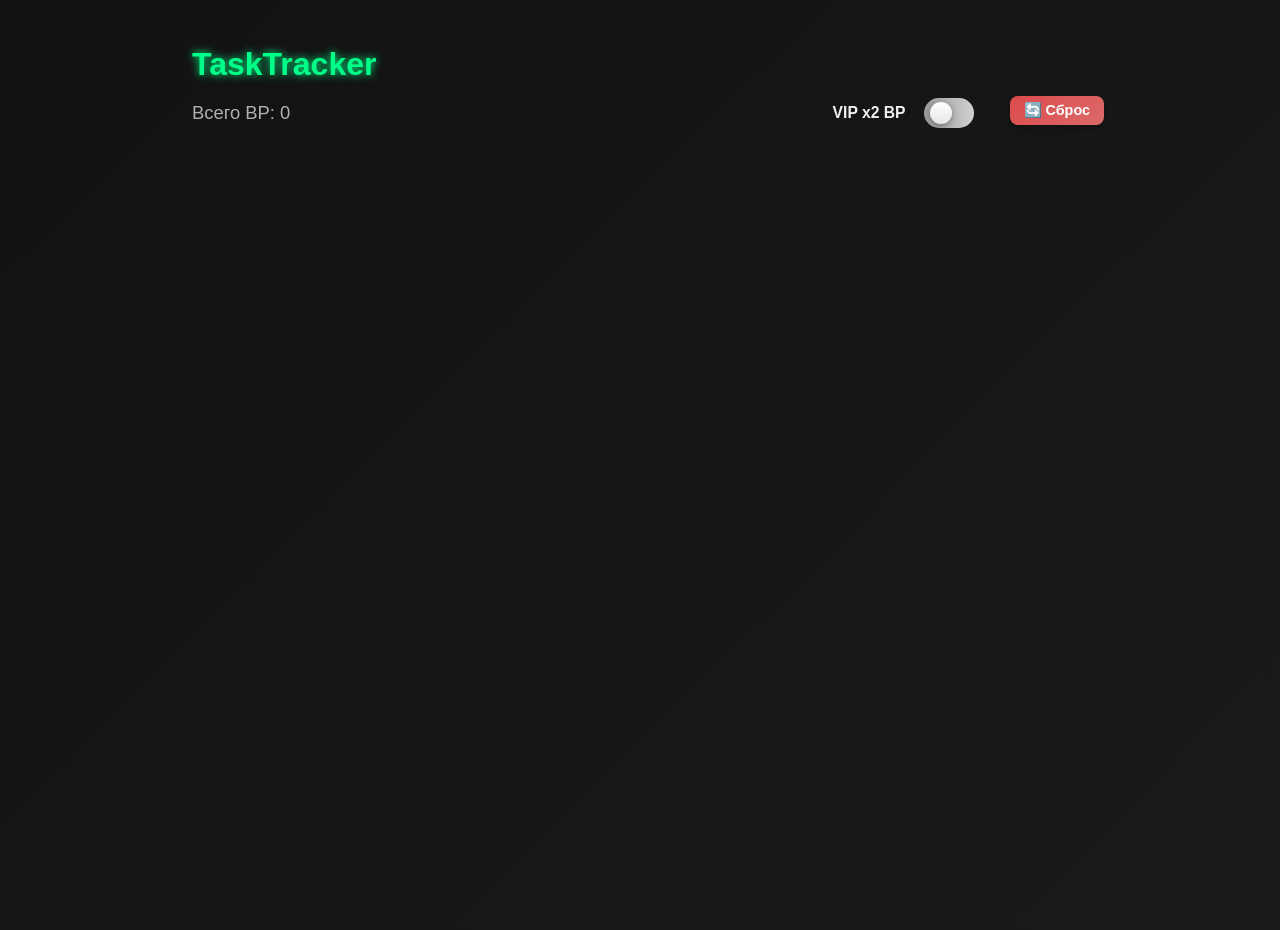
==== index.html @ 79c1f830 "Add files via upload" ====
<!DOCTYPE html>
<html lang="ru">
<head>
    <meta charset="UTF-8">
    <title>TaskTracker</title>
    <link rel="stylesheet" href="style.css">
</head>
<body>
<div class="container">
    <div class="header">
        <h1>TaskTracker</h1>
        <h2>Всего BP: <span id="bpTotal">0</span></h2>

        <div class="vip-toggle">
            <span>VIP x2 BP</span>
            <label class="switch">
                <input type="checkbox" id="vipSwitch">
                <span class="slider"></span>
            </label>
        </div>
        <!-- Старая кнопка сброса -->
        <button id="resetTasks" title="Сбросить задания" style="margin-left:10px;">Сброс</button>
    </div>

    <div id="tasksContainer"></div>
</div>

<script src="script.js"></script>
</body>
</html>
---- style.css ----
/* =========================
   Общие стили
========================= */
body {
    background: linear-gradient(135deg, #121212, #1a1a1a);
    color: #f0f0f0;
    font-family: 'Segoe UI', Tahoma, Geneva, Verdana, sans-serif;
    margin: 0;
    padding: 0;
    min-height: 100vh;
    overflow-x: hidden;
}

.container {
    width: 90%;
    max-width: 1000px;
    margin: 30px auto;
    padding: 22px 36px;
    box-sizing: border-box;
}

/* =========================
   Header: TaskTracker, BP, VIP
========================= */
.header {
    display: flex;
    align-items: center;
    justify-content: space-between;
    width: 100%;
    margin-bottom: 30px;
    position: relative;
    padding: 22px 0 0 0;
    min-height: 72px;
    flex-wrap: wrap;
}

.header h1 {
    font-size: 2rem;
    color: #00ff88;
    text-shadow: 0 0 8px #00ff88;
    margin: 0;
    position: absolute;
    left: 16px;
    top: -6px;
}

.header h2 {
    font-weight: normal;
    color: #ffffffaa;
    margin: 0;
    flex: 1 1 auto;
    text-align: left;
    margin-left: 16px;
    font-size: 1.15rem;
    padding-top: 6px;
}

.vip-toggle {
    display: flex;
    align-items: center;
    font-weight: bold;
    flex: 1 1 auto;
    justify-content: flex-end;
    margin-right: 8px;
    padding-top: 6px;
}

.vip-toggle span {
    margin-right: 18px;
    font-size: 0.98rem;
}

/* =========================
   VIP Переключатель (СТАРЫЙ)
========================= */
.switch {
    position: relative;
    display: inline-block;
    width: 68px;
    height: 30px;
}

.switch input {
    opacity: 0;
    width: 0;
    height: 0;
}

.slider {
    position: absolute;
    cursor: pointer;
    inset: 0;
    background: linear-gradient(90deg, #9b9b9b, #d0d0d0);
    border-radius: 30px;
    transition: background 0.35s ease, box-shadow 0.35s ease;
    overflow: hidden;
    box-shadow: inset 0 1px 0 rgba(255,255,255,0.06);
}

.slider:before {
    content: "";
    position: absolute;
    height: 22px;
    width: 22px;
    left: 6px;
    top: 4px;
    box-sizing: border-box;
    background: linear-gradient(180deg, #ffffff, #e6e6e6);
    border-radius: 50%;
    transition: transform 0.35s cubic-bezier(.2,.9,.3,1), background 0.35s ease;
    box-shadow: 0 2px 6px rgba(0,0,0,0.35);
}

.switch input:checked + .slider {
    background: linear-gradient(90deg, #33cc88, #36a2ff);
}

.switch input:checked + .slider:before {
    transform: translateX(17px);
    background: linear-gradient(180deg, #ffffff, #d8f6ff);
}

.switch input:focus-visible + .slider {
    box-shadow: 0 0 0 4px rgba(54,162,255,0.12);
}

/* =========================
   Кнопка сброса заданий (улучшенная)
========================= */
#resetTasks {
    padding: 6px 14px;
    background: linear-gradient(135deg, rgba(255,85,85,0.85), rgba(255,119,119,0.85));
    color: #fff;
    border: none;
    border-radius: 8px;
    cursor: pointer;
    font-weight: bold;
    font-size: 0.9rem;
    transition: 0.3s all ease;
    box-shadow: 0 3px 6px rgba(0,0,0,0.25);
}

#resetTasks::before {
    content: "🔄 ";
}

#resetTasks:hover {
    background: linear-gradient(135deg, rgba(255,119,119,1), rgba(255,153,153,1));
    box-shadow: 0 5px 10px rgba(0,0,0,0.3);
    transform: translateY(-1px);
}

#resetTasks:active {
    transform: translateY(0);
    box-shadow: 0 3px 6px rgba(0,0,0,0.25);
}

/* =========================
   Карточки задач
========================= */
.task-card {
    background: #1f1f1f;
    padding: 20px;
    margin: 10px 0;
    border-radius: 12px;
    display: flex;
    justify-content: space-between;
    align-items: center;
    box-shadow: 0 0 15px #00000088;
    transition: 0.3s;
    border-left: 6px solid transparent;
}

.task-card:hover {
    transform: translateY(-3px);
    box-shadow: 0 0 25px #00ff88aa;
}

.task-card.completed { border-left-color: #00ff88; }
.task-card.failed { border-left-color: #ff4444; }

/* Серый прогресс по умолчанию */
.task-card.progress { border-left-color: #888888; }
.task-card.progress .task-info .reward { color: #aaaaaa; }
.task-actions button.progress { background-color: #888888; color: #fff; }

/* Оранжевый при нажатии */
.task-card.active-progress { border-left-color: #ffaa00; }
.task-card.active-progress .task-actions button.progress { background-color: #ffaa00; color: #000; }

.task-info strong { font-size: 1rem; }
.task-info .reward { margin-left: 10px; font-size: 0.9rem; color: #cccccc; }

.task-actions button {
    margin-left: 10px;
    padding: 6px 12px;
    border: none;
    border-radius: 6px;
    cursor: pointer;
    font-weight: bold;
    transition: 0.2s;
}

.task-actions button:hover { box-shadow: 0 0 8px #00ff88; }

.task-actions button.completed { background-color: #00ff88; color: #000; }
.task-actions button.failed { background-color: #ff4444; color: #fff; }

/* =========================
   Адаптив
========================= */
@media (max-width: 700px) {
    .header { flex-direction: column; align-items: stretch; padding: 0 10px; }
    .header h1, .header h2, .vip-toggle { flex: none; margin: 5px 0; }
    .vip-toggle { justify-content: flex-start; }
    .header h2 { text-align: center; }
}
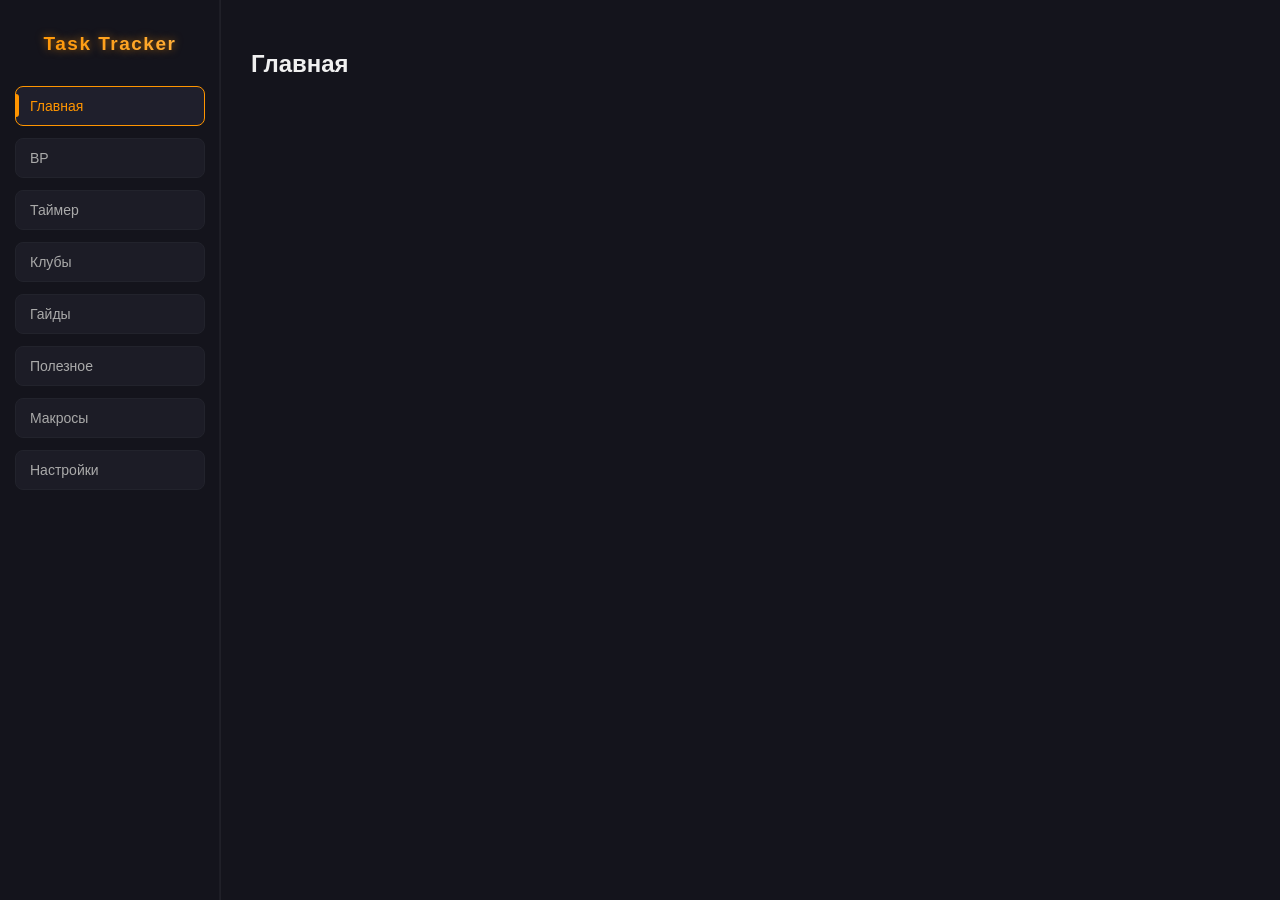
==== commit 1f94fe5f: "BP update and VIP improvements" ====
--- a/index.html
+++ b/index.html
@@ -1,30 +1,124 @@
-<!DOCTYPE html>
-<html lang="ru">
-<head>
-    <meta charset="UTF-8">
-    <title>TaskTracker</title>
-    <link rel="stylesheet" href="style.css">
-</head>
-<body>
-<div class="container">
-    <div class="header">
-        <h1>TaskTracker</h1>
-        <h2>Всего BP: <span id="bpTotal">0</span></h2>
-
-        <div class="vip-toggle">
-            <span>VIP x2 BP</span>
-            <label class="switch">
-                <input type="checkbox" id="vipSwitch">
-                <span class="slider"></span>
-            </label>
-        </div>
-        <!-- Старая кнопка сброса -->
-        <button id="resetTasks" title="Сбросить задания" style="margin-left:10px;">Сброс</button>
-    </div>
-
-    <div id="tasksContainer"></div>
-</div>
-
-<script src="script.js"></script>
-</body>
+<!DOCTYPE html>
+<html lang="ru">
+<head>
+    <meta charset="UTF-8">
+    <title>Task Tracker</title>
+    <link rel="stylesheet" href="style.css">
+</head>
+<body>
+
+<div class="app">
+
+    <!-- SIDEBAR -->
+    <div class="sidebar">
+        <h1 class="logo">Task Tracker</h1>
+
+        <button class="nav-btn active" onclick="switchSection('home')">Главная</button>
+        <button class="nav-btn" onclick="switchSection('bp')">BP</button>
+        <button class="nav-btn" onclick="switchSection('timer')">Таймер</button>
+        <button class="nav-btn" onclick="switchSection('clubs')">Клубы</button>
+        <button class="nav-btn" onclick="switchSection('guides')">Гайды</button>
+        <button class="nav-btn" onclick="switchSection('useful')">Полезное</button>
+        <button class="nav-btn" onclick="switchSection('macros')">Макросы</button>
+        <button class="nav-btn" onclick="switchSection('settings')">Настройки</button>
+    </div>
+
+    <!-- CONTENT -->
+    <div class="content">
+
+        <!-- HOME -->
+        <div id="home" class="section active">
+            <h2>Главная</h2>
+        </div>
+
+        <!-- BP -->
+        <div id="bp" class="section">
+            <h2>Battle Pass</h2>
+
+            <div class="bp-header">
+
+                <div>
+                    <div class="bp-big">
+                        <span id="bp-total">0</span> BP
+                    </div>
+
+                    <div class="bp-bar">
+                        <div class="bp-fill" id="bp-fill"></div>
+                    </div>
+                </div>
+
+                <label class="vip-toggle">
+                    <input type="checkbox" onchange="toggleVip()">
+                    VIP x2
+                </label>
+
+            </div>
+
+            <div class="bp-tabs">
+                <button class="bp-tab active" onclick="switchBP('solo', this)">Соло задания</button>
+                <button class="bp-tab" onclick="switchBP('pair', this)">Парные задания</button>
+                <button class="bp-tab" onclick="switchBP('faction', this)">Фракционные</button>
+            </div>
+
+            <div id="bp-container"></div>
+        </div>
+
+        <!-- TIMER -->
+        <div id="timer" class="section">
+            <h2>Таймер</h2>
+        </div>
+
+        <!-- CLUBS -->
+        <div id="clubs" class="section">
+            <h2>Клубы</h2>
+
+                <div class="club-switcher">
+            <button class="club-btn active" onclick="switchClub('merryweather', this)">Merryweather</button>
+            <button class="club-btn" onclick="switchClub('rednecks', this)">Rednecks</button>
+            <button class="club-btn" onclick="switchClub('carmeet', this)">Car Meet</button>
+            <button class="club-btn" onclick="switchClub('epsilon', this)">Epsilon</button>
+        </div>
+
+        <div class="club-content active" id="merryweather">
+            Контент Merryweather
+        </div>
+
+        <div class="club-content" id="rednecks">
+            Контент Rednecks
+        </div>
+
+        <div class="club-content" id="carmeet">
+            Контент Car Meet
+        </div>
+
+        <div class="club-content" id="epsilon">
+            Контент Epsilon
+        </div>
+        </div>
+
+        <!-- GUIDES -->
+        <div id="guides" class="section">
+            <h2>Гайды</h2>
+        </div>
+
+        <!-- USEFUL -->
+        <div id="useful" class="section">
+            <h2>Полезное</h2>
+        </div>
+
+        <!-- MACROS -->
+        <div id="macros" class="section">
+            <h2>Макросы</h2>
+        </div>
+
+        <!-- SETTINGS -->
+        <div id="settings" class="section">
+            <h2>Настройки</h2>
+        </div>
+
+    </div>
+</div>
+
+<script src="script.js"></script>
+</body>
 </html>
--- a/style.css
+++ b/style.css
@@ -1,217 +1,450 @@
-/* =========================
-   Общие стили
-========================= */
-body {
-    background: linear-gradient(135deg, #121212, #1a1a1a);
-    color: #f0f0f0;
-    font-family: 'Segoe UI', Tahoma, Geneva, Verdana, sans-serif;
-    margin: 0;
-    padding: 0;
-    min-height: 100vh;
-    overflow-x: hidden;
-}
-
-.container {
-    width: 90%;
-    max-width: 1000px;
-    margin: 30px auto;
-    padding: 22px 36px;
-    box-sizing: border-box;
-}
-
-/* =========================
-   Header: TaskTracker, BP, VIP
-========================= */
-.header {
-    display: flex;
-    align-items: center;
-    justify-content: space-between;
-    width: 100%;
-    margin-bottom: 30px;
-    position: relative;
-    padding: 22px 0 0 0;
-    min-height: 72px;
-    flex-wrap: wrap;
-}
-
-.header h1 {
-    font-size: 2rem;
-    color: #00ff88;
-    text-shadow: 0 0 8px #00ff88;
-    margin: 0;
-    position: absolute;
-    left: 16px;
-    top: -6px;
-}
-
-.header h2 {
-    font-weight: normal;
-    color: #ffffffaa;
-    margin: 0;
-    flex: 1 1 auto;
-    text-align: left;
-    margin-left: 16px;
-    font-size: 1.15rem;
-    padding-top: 6px;
-}
-
-.vip-toggle {
-    display: flex;
-    align-items: center;
-    font-weight: bold;
-    flex: 1 1 auto;
-    justify-content: flex-end;
-    margin-right: 8px;
-    padding-top: 6px;
-}
-
-.vip-toggle span {
-    margin-right: 18px;
-    font-size: 0.98rem;
-}
-
-/* =========================
-   VIP Переключатель (СТАРЫЙ)
-========================= */
-.switch {
-    position: relative;
-    display: inline-block;
-    width: 68px;
-    height: 30px;
-}
-
-.switch input {
-    opacity: 0;
-    width: 0;
-    height: 0;
-}
-
-.slider {
-    position: absolute;
-    cursor: pointer;
-    inset: 0;
-    background: linear-gradient(90deg, #9b9b9b, #d0d0d0);
-    border-radius: 30px;
-    transition: background 0.35s ease, box-shadow 0.35s ease;
-    overflow: hidden;
-    box-shadow: inset 0 1px 0 rgba(255,255,255,0.06);
-}
-
-.slider:before {
-    content: "";
-    position: absolute;
-    height: 22px;
-    width: 22px;
-    left: 6px;
-    top: 4px;
-    box-sizing: border-box;
-    background: linear-gradient(180deg, #ffffff, #e6e6e6);
-    border-radius: 50%;
-    transition: transform 0.35s cubic-bezier(.2,.9,.3,1), background 0.35s ease;
-    box-shadow: 0 2px 6px rgba(0,0,0,0.35);
-}
-
-.switch input:checked + .slider {
-    background: linear-gradient(90deg, #33cc88, #36a2ff);
-}
-
-.switch input:checked + .slider:before {
-    transform: translateX(17px);
-    background: linear-gradient(180deg, #ffffff, #d8f6ff);
-}
-
-.switch input:focus-visible + .slider {
-    box-shadow: 0 0 0 4px rgba(54,162,255,0.12);
-}
-
-/* =========================
-   Кнопка сброса заданий (улучшенная)
-========================= */
-#resetTasks {
-    padding: 6px 14px;
-    background: linear-gradient(135deg, rgba(255,85,85,0.85), rgba(255,119,119,0.85));
-    color: #fff;
-    border: none;
-    border-radius: 8px;
-    cursor: pointer;
-    font-weight: bold;
-    font-size: 0.9rem;
-    transition: 0.3s all ease;
-    box-shadow: 0 3px 6px rgba(0,0,0,0.25);
-}
-
-#resetTasks::before {
-    content: "🔄 ";
-}
-
-#resetTasks:hover {
-    background: linear-gradient(135deg, rgba(255,119,119,1), rgba(255,153,153,1));
-    box-shadow: 0 5px 10px rgba(0,0,0,0.3);
-    transform: translateY(-1px);
-}
-
-#resetTasks:active {
-    transform: translateY(0);
-    box-shadow: 0 3px 6px rgba(0,0,0,0.25);
-}
-
-/* =========================
-   Карточки задач
-========================= */
-.task-card {
-    background: #1f1f1f;
-    padding: 20px;
-    margin: 10px 0;
-    border-radius: 12px;
-    display: flex;
-    justify-content: space-between;
-    align-items: center;
-    box-shadow: 0 0 15px #00000088;
-    transition: 0.3s;
-    border-left: 6px solid transparent;
-}
-
-.task-card:hover {
-    transform: translateY(-3px);
-    box-shadow: 0 0 25px #00ff88aa;
-}
-
-.task-card.completed { border-left-color: #00ff88; }
-.task-card.failed { border-left-color: #ff4444; }
-
-/* Серый прогресс по умолчанию */
-.task-card.progress { border-left-color: #888888; }
-.task-card.progress .task-info .reward { color: #aaaaaa; }
-.task-actions button.progress { background-color: #888888; color: #fff; }
-
-/* Оранжевый при нажатии */
-.task-card.active-progress { border-left-color: #ffaa00; }
-.task-card.active-progress .task-actions button.progress { background-color: #ffaa00; color: #000; }
-
-.task-info strong { font-size: 1rem; }
-.task-info .reward { margin-left: 10px; font-size: 0.9rem; color: #cccccc; }
-
-.task-actions button {
-    margin-left: 10px;
-    padding: 6px 12px;
-    border: none;
-    border-radius: 6px;
-    cursor: pointer;
-    font-weight: bold;
-    transition: 0.2s;
-}
-
-.task-actions button:hover { box-shadow: 0 0 8px #00ff88; }
-
-.task-actions button.completed { background-color: #00ff88; color: #000; }
-.task-actions button.failed { background-color: #ff4444; color: #fff; }
-
-/* =========================
-   Адаптив
-========================= */
-@media (max-width: 700px) {
-    .header { flex-direction: column; align-items: stretch; padding: 0 10px; }
-    .header h1, .header h2, .vip-toggle { flex: none; margin: 5px 0; }
-    .vip-toggle { justify-content: flex-start; }
-    .header h2 { text-align: center; }
+/* =========================
+   ОСНОВА
+========================= */
+
+body {
+    margin: 0;
+    background: #14141c; /* тот же цвет что у sidebar */
+    color: #f0f0f0;
+    font-family: 'Segoe UI', sans-serif;
+    min-height: 100vh;
+    overflow-x: hidden;
+}
+
+.app {
+    display: flex;
+    height: 100vh;
+}
+
+/* =========================
+   MODERN LAUNCHER SIDEBAR
+========================= */
+
+.sidebar {
+    width: 190px;
+    background: rgba(20,20,28,0.85);
+    backdrop-filter: blur(14px);
+    -webkit-backdrop-filter: blur(14px);
+
+    border-right: 1px solid rgba(255,255,255,0.05);
+    padding: 25px 15px;
+
+    display: flex;
+    flex-direction: column;
+    gap: 6px;
+
+    box-shadow: inset -1px 0 0 rgba(255,255,255,0.04);
+}
+
+/* ===== LOGO ===== */
+
+.sidebar .logo {
+    text-align: center;
+    font-size: 18px;
+    font-weight: 700;
+    margin-bottom: 30px;
+    letter-spacing: 1.5px;
+
+    background: linear-gradient(90deg, #ff9500, #ffb84d);
+    -webkit-background-clip: text;
+    background-clip: text;
+    -webkit-text-fill-color: transparent;
+
+    text-shadow: 0 0 12px rgba(255,149,0,0.6);
+}
+
+/* =========================
+   SIDEBAR (Чёткое разделение)
+========================= */
+
+.sidebar {
+    width: 190px;
+    background: #14141c;
+    padding: 20px 15px;
+    display: flex;
+    flex-direction: column;
+}
+
+/* ===== ЛОГО ===== */
+
+.sidebar .logo {
+    text-align: center;
+    font-size: 19px;
+    font-weight: 700;
+    margin-bottom: 25px;
+    color: #ff9500;
+    text-shadow: 0 0 8px rgba(255,149,0,0.6);
+}
+
+/* ===== КНОПКИ ===== */
+
+.sidebar button {
+    position: relative;
+    background: #1c1c26;
+    border: 1px solid #22232c;
+    color: #aaa;
+
+    padding: 11px 14px;
+    margin-bottom: 6px;
+
+    border-radius: 8px;
+    font-size: 14px;
+    text-align: left;
+
+    cursor: pointer;
+    transition: 0.2s ease;
+}
+
+.sidebar button:hover {
+    background: #242432;
+    color: white;
+    border-color: #2d2e3a;
+}
+
+.sidebar button.active {
+    background: #1f1f2c;
+    color: #ff9500;
+    border-color: #ff9500;
+}
+
+/* Левая оранжевая линия */
+
+.sidebar button::before {
+    content: "";
+    position: absolute;
+    left: 0;
+    top: 15%;
+    width: 4px;
+    height: 70%;
+    background: #ff9500;
+    border-radius: 0 4px 4px 0;
+    transform: scaleY(0);
+    transition: 0.2s ease;
+}
+
+.sidebar button.active::before {
+    transform: scaleY(1);
+}
+
+/* Левая активная полоска */
+
+.sidebar button::before {
+    content: "";
+    position: absolute;
+    left: 0;
+    top: 20%;
+    height: 60%;
+    width: 3px;
+    border-radius: 0 4px 4px 0;
+
+    background: #ff9500;
+    transform: scaleY(0);
+    transition: transform 0.25s ease;
+}
+
+.sidebar button.active::before {
+    transform: scaleY(1);
+}
+
+/* =========================
+   CONTENT
+========================= */
+
+.content {
+    flex: 1;
+    padding: 30px;
+    overflow-y: auto;
+}
+
+/* =========================
+   TABS
+========================= */
+
+.tab {
+    display: none;
+    animation: fadeIn 0.3s ease;
+}
+
+.tab.active {
+    display: block;
+}
+
+@keyframes fadeIn {
+    from { opacity: 0; transform: translateY(10px); }
+    to { opacity: 1; transform: translateY(0); }
+}
+
+/* =========================
+   CLUB TABS (РАСТЯНУТЫЕ)
+========================= */
+
+.club-tabs {
+    display: flex;
+    width: 100%;
+    gap: 10px;
+    margin-bottom: 25px;
+}
+
+/* Кнопки занимают всё пространство */
+
+.club-tab {
+    flex: 1;
+    background: #1c1c26;
+    border: 1px solid #2a2a35;
+
+    color: #ccc;
+    padding: 10px 0;
+
+    border-radius: 12px;
+    cursor: pointer;
+    font-weight: 500;
+
+    transition: all 0.25s ease;
+}
+
+/* Hover — лёгкое бело-серое свечение */
+
+.club-tab:hover {
+    color: white;
+    border-color: #444;
+    box-shadow:
+        0 0 8px rgba(255,255,255,0.15),
+        0 0 16px rgba(200,200,200,0.1);
+}
+
+/* Активный клуб */
+
+.club-tab.active {
+    background: #c53030;
+    color: white;
+    border-color: #ff6a6a;
+
+    box-shadow:
+        0 0 10px rgba(255,255,255,0.25),
+        0 0 20px rgba(255,0,0,0.4);
+}
+
+.club-content {
+    display: none;
+}
+
+.club-content.active {
+    display: block;
+}
+
+/* =========================
+   TASK CARDS
+========================= */
+
+.task-card {
+    background: #1f1f1f;
+    padding: 20px;
+    margin: 10px 0;
+    border-radius: 12px;
+    display: flex;
+    justify-content: space-between;
+    align-items: center;
+    box-shadow: 0 0 15px #00000088;
+    transition: 0.3s;
+}
+
+.task-card:hover {
+    transform: translateY(-3px);
+    box-shadow: 0 0 20px rgba(255,149,0,0.3);
+}
+
+.task-card.completed {
+    border-left: 6px solid #00ff88;
+}
+
+.task-card.failed {
+    border-left: 6px solid #ff4444;
+}
+
+.task-card.progress {
+    border-left: 6px solid #ffaa00;
+}
+
+/* =========================
+   BP СТИЛЬ
+========================= */
+
+.bp-top {
+    display: flex;
+    justify-content: space-between;
+    align-items: center;
+    margin-bottom: 20px;
+}
+
+.bp-total {
+    font-size: 32px;
+    font-weight: 700;
+    color: #ff9500;
+}
+
+.bp-bar {
+    width: 300px;
+    height: 12px;
+    background: #1c1c26;
+    border-radius: 20px;
+    margin-top: 8px;
+    overflow: hidden;
+}
+
+.bp-fill {
+    height: 100%;
+    width: 0%;
+    background: linear-gradient(90deg, #ff9500, #ffb84d);
+    transition: 0.3s ease;
+}
+
+.bp-tabs {
+    display: flex;
+    gap: 10px;
+    margin-bottom: 20px;
+}
+
+.bp-tab {
+    flex: 1;
+    background: #1c1c26;
+    border: 1px solid #2a2a35;
+    padding: 8px;
+    border-radius: 10px;
+    cursor: pointer;
+    color: #ccc;
+    transition: 0.2s;
+}
+
+.bp-tab.active {
+    background: #ff9500;
+    color: black;
+}
+
+.bp-content {
+    display: none;
+}
+
+.bp-content.active {
+    display: block;
+}
+
+/* Карточка BP */
+
+.bp-task {
+    background: #1f1f1f;
+    padding: 14px 16px;
+    border-radius: 10px;
+    margin-bottom: 10px;
+    display: flex;
+    justify-content: space-between;
+    align-items: center;
+    border-left: 4px solid #444;
+    transition: 0.2s;
+}
+
+.bp-task.completed {
+    border-left-color: #00ff88;
+    box-shadow: 0 0 12px rgba(0,255,136,0.3);
+}
+
+.bp-task .bp-reward {
+    color: #ff9500;
+    font-weight: 600;
+}
+
+.bp-task input {
+    transform: scale(1.2);
+    cursor: pointer;
+}
+
+/* ===== ПЕРЕКЛЮЧАТЕЛЬ КЛУБОВ ===== */
+
+.club-switcher {
+    display: flex;
+    width: 100%;
+    background: #111827;
+    padding: 6px;
+    border-radius: 14px;
+    gap: 6px;
+    margin-bottom: 25px;
+
+    border: 1px solid #d1d5db;
+    box-shadow: 0 0 15px rgba(209, 213, 219, 0.15);
+}
+
+.club-btn {
+    flex: 1;
+    padding: 12px 0;
+    background: transparent;
+    border: none;
+    color: #cbd5e1;
+    font-weight: 500;
+    border-radius: 10px;
+    cursor: pointer;
+    transition: all 0.25s ease;
+}
+
+.club-btn:hover {
+    background: #1f2937;
+}
+
+.club-btn.active {
+    background: #d1d5db;       /* светло-серая подсветка */
+    color: #111;
+    font-weight: 600;
+    box-shadow: 0 0 12px rgba(255,255,255,0.15);
+}
+
+/* ======================
+   BP HEADER (КАК РАНЬШЕ)
+====================== */
+
+.bp-header {
+    display: flex;
+    justify-content: space-between;
+    align-items: center;
+    margin-bottom: 25px;
+}
+
+.bp-big {
+    font-size: 36px;
+    font-weight: 700;
+    color: #ff9500;
+    margin-bottom: 6px;
+}
+
+.bp-level {
+    font-size: 13px;
+    color: #aaa;
+    margin-top: 6px;
+}
+
+.vip-toggle {
+    font-size: 14px;
+}
+
+/* Подсветка выполненного задания */
+
+.bp-task.completed {
+    border-left-color: #00ff88;
+    box-shadow: 0 0 15px rgba(0,255,136,0.3);
+}
+
+/* Активная вкладка BP */
+
+.bp-tab.active {
+    background: #ff9500;
+    color: black;
+    font-weight: 600;
+}
+
+
+/* ОБЩИЕ СТИЛИ ДЛЯ СЕКЦИЙ */
+.section {
+    display: none;
+    animation: fadeIn 0.25s ease;
+}
+
+.section.active {
+    display: block;
 }
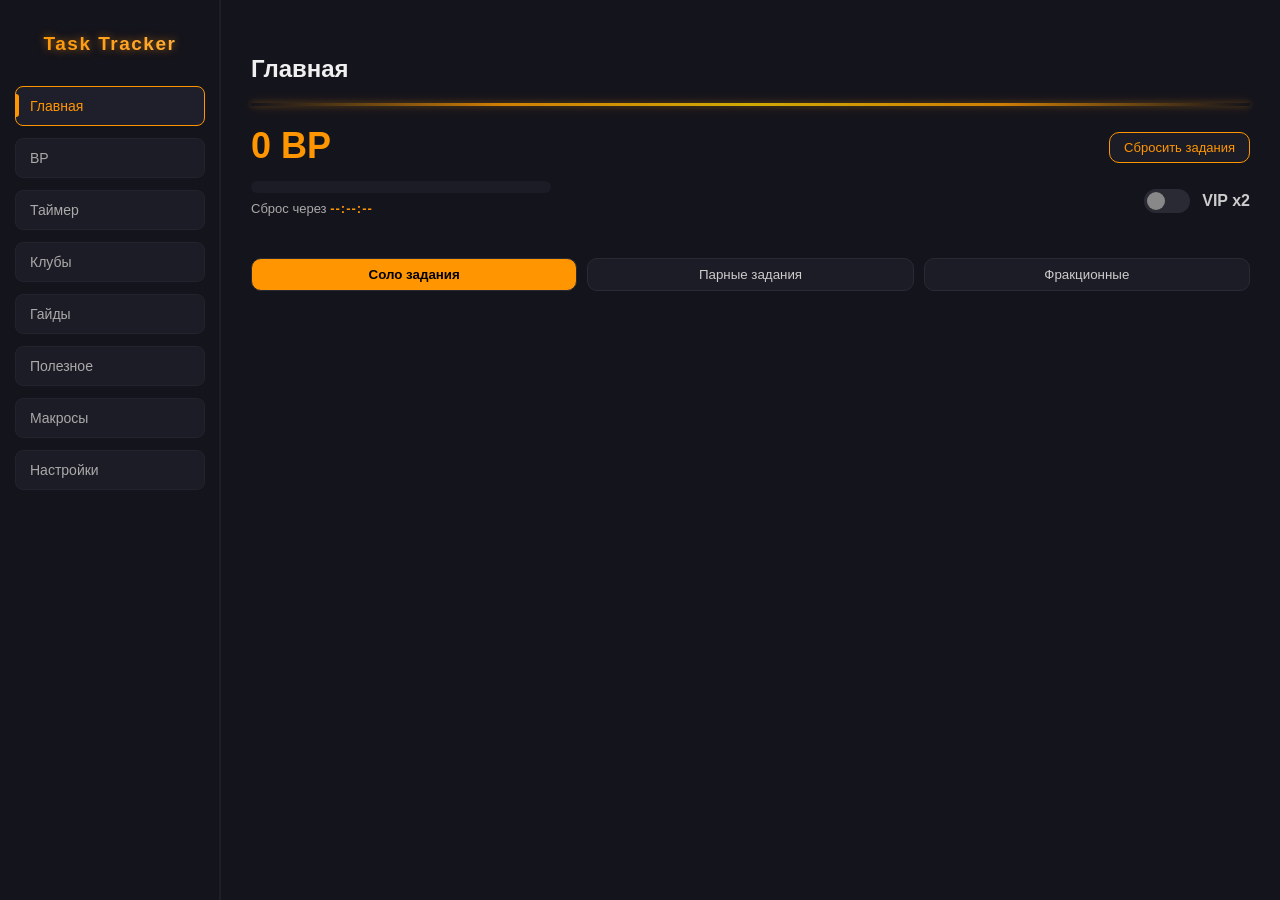
==== commit 3d84b1ce: "Update: added auto update system" ====
--- a/index.html
+++ b/index.html
@@ -33,11 +33,11 @@
 
         <!-- BP -->
         <div id="bp" class="section">
-            <h2>Battle Pass</h2>
 
             <div class="bp-header">
 
-                <div>
+                <!-- ЛЕВАЯ ЧАСТЬ -->
+                <div class="bp-left">
                     <div class="bp-big">
                         <span id="bp-total">0</span> BP
                     </div>
@@ -45,12 +45,26 @@
                     <div class="bp-bar">
                         <div class="bp-fill" id="bp-fill"></div>
                     </div>
+
+                    <div class="bp-reset-timer">
+                        Сброс через <span id="reset-timer">--:--:--</span>
+                    </div>
                 </div>
 
-                <label class="vip-toggle">
-                    <input type="checkbox" onchange="toggleVip()">
-                    VIP x2
-                </label>
+                <!-- ПРАВАЯ ЧАСТЬ -->
+                <div class="bp-right">
+
+                    <button class="reset-btn" onclick="manualReset()">
+                        Сбросить задания
+                    </button>
+
+                    <label class="vip-toggle">
+                        <input type="checkbox" id="vip-switch" onchange="toggleVip()">
+                        <span class="slider"></span>
+                        <span class="vip-text">VIP x2</span>
+                    </label>
+
+                </div>
 
             </div>
 
@@ -61,6 +75,7 @@
             </div>
 
             <div id="bp-container"></div>
+
         </div>
 
         <!-- TIMER -->
--- a/style.css
+++ b/style.css
@@ -152,8 +152,8 @@
 
 .content {
     flex: 1;
-    padding: 30px;
-    overflow-y: auto;
+    padding: 35px 30px 0 30px; /* было 20 — стало ниже */
+    overflow: hidden;
 }
 
 /* =========================
@@ -330,21 +330,42 @@
 
 /* Карточка BP */
 
+/* =========================
+   BP TASK CARD (MODERN)
+========================= */
+
 .bp-task {
-    background: #1f1f1f;
-    padding: 14px 16px;
-    border-radius: 10px;
-    margin-bottom: 10px;
+    background: #1a1a22;
+    padding: 14px 18px;
+    border-radius: 14px;
+    margin-bottom: 12px;
+
     display: flex;
     justify-content: space-between;
     align-items: center;
-    border-left: 4px solid #444;
-    transition: 0.2s;
-}
+
+    border: 1px solid #262632;
+    transition: all 0.25s ease;
+}
+
+.bp-task:hover {
+    transform: translateY(-2px);
+    border-color: #3a3a4a;
+    box-shadow: 0 0 12px rgba(255,255,255,0.05);
+}
+
+/* ВЫПОЛНЕНО */
 
 .bp-task.completed {
-    border-left-color: #00ff88;
-    box-shadow: 0 0 12px rgba(0,255,136,0.3);
+    background: linear-gradient(90deg, #10251c, #14141c);
+    border-color: #00ff88;
+    box-shadow: 0 0 18px rgba(0,255,136,0.25);
+}
+
+.bp-task.completed label {
+    text-decoration: line-through;
+    color: #8cffc1;
+    opacity: 0.8;
 }
 
 .bp-task .bp-reward {
@@ -355,6 +376,52 @@
 .bp-task input {
     transform: scale(1.2);
     cursor: pointer;
+}
+
+/* =========================
+   CUSTOM CHECKBOX
+========================= */
+
+.bp-task input[type="checkbox"] {
+    appearance: none;
+    -webkit-appearance: none;
+
+    width: 18px;
+    height: 18px;
+
+    border-radius: 6px;
+    border: 2px solid #555;
+    background: #1f1f2a;
+
+    cursor: pointer;
+    margin-right: 10px;
+    position: relative;
+    transition: all 0.2s ease;
+}
+
+.bp-task input[type="checkbox"]:hover {
+    border-color: #888;
+}
+
+/* Активный */
+
+.bp-task input[type="checkbox"]:checked {
+    background: #00ff88;
+    border-color: #00ff88;
+    box-shadow: 0 0 10px rgba(0,255,136,0.6);
+}
+
+/* Галочка */
+
+.bp-task input[type="checkbox"]:checked::after {
+    content: "✓";
+    position: absolute;
+    color: #111;
+    font-size: 13px;
+    font-weight: bold;
+    top: 50%;
+    left: 50%;
+    transform: translate(-50%, -55%);
 }
 
 /* ===== ПЕРЕКЛЮЧАТЕЛЬ КЛУБОВ ===== */
@@ -396,14 +463,18 @@
 }
 
 /* ======================
-   BP HEADER (КАК РАНЬШЕ)
+   BP HEADER 
 ====================== */
 
 .bp-header {
+    position: sticky;
+    top: 0;
+    z-index: 100;
+    background: #14141c;
+    padding: 10px 0 15px 0;
     display: flex;
     justify-content: space-between;
     align-items: center;
-    margin-bottom: 25px;
 }
 
 .bp-big {
@@ -419,10 +490,82 @@
     margin-top: 6px;
 }
 
+/* =========================
+   RESET TIMER
+========================= */
+
+.bp-reset-timer {
+    margin-top: 8px;
+    font-size: 13px;
+    color: #aaa;
+}
+
+#reset-timer {
+    color: #ff9500;
+    font-weight: 600;
+    letter-spacing: 1px;
+}
+
+/* =========================
+   VIP TOGGLE (FIXED)
+========================= */
+
 .vip-toggle {
-    font-size: 14px;
-}
-
+    display: flex;
+    align-items: center;
+    gap: 12px;
+    margin-top: 8px; /* опускаем ниже */
+}
+
+/* скрываем стандартный чекбокс */
+.vip-toggle input {
+    display: none;
+}
+
+/* переключатель */
+.vip-toggle .slider {
+    width: 46px;
+    height: 24px;
+    background: #2a2a35;
+    border-radius: 50px;
+    position: relative;
+    transition: 0.3s ease;
+}
+
+/* кружок */
+.vip-toggle .slider::before {
+    content: "";
+    position: absolute;
+    width: 18px;
+    height: 18px;
+    background: #888;
+    border-radius: 50%;
+    top: 3px;
+    left: 3px;
+    transition: 0.3s ease;
+}
+
+/* включено */
+.vip-toggle input:checked + .slider {
+    background: linear-gradient(90deg, #ff9500, #ffb84d);
+    box-shadow: 0 0 12px rgba(255,149,0,0.6);
+}
+
+.vip-toggle input:checked + .slider::before {
+    transform: translateX(22px);
+    background: white;
+}
+
+/* текст */
+.vip-text {
+    font-weight: 600;
+    color: #ccc;
+    transition: 0.3s;
+}
+
+.vip-toggle input:checked ~ .vip-text {
+    color: #ff9500;
+}
 /* Подсветка выполненного задания */
 
 .bp-task.completed {
@@ -447,4 +590,185 @@
 
 .section.active {
     display: block;
+}
+
+/* =========================
+   MODERN SCROLLBAR
+========================= */
+
+/* ширина */
+::-webkit-scrollbar {
+    width: 6px;
+}
+
+/* трек (фон) */
+::-webkit-scrollbar-track {
+    background: transparent;
+}
+
+/* ползунок */
+::-webkit-scrollbar-thumb {
+    background: #cfcfcf;     /* светло-серый */
+    border-radius: 100px;    /* полностью круглые края */
+}
+
+/* hover */
+::-webkit-scrollbar-thumb:hover {
+    background: #b5b5b5;
+}
+
+/*BP TASK CARD ANIMATION*/
+.bp-task {
+    transition: all 0.2s ease;
+}
+
+.bp-task.completed {
+    opacity: 0.6;
+    transform: scale(0.98);
+}
+
+#bp-fill {
+    background: linear-gradient(90deg, #FFD700, #FFA500);
+    border-radius: 20px;
+    transition: width 0.3s ease;
+}
+
+/* Подсветка при наведении на карточку BP (легкое свечение) */
+
+.bp-task:hover {
+    background: #1e1e1e;
+    transform: translateX(3px);
+}
+
+/* =========================
+   BP FIXED HEADER + SCROLL
+========================= */
+
+#bp {
+    display: flex;
+    flex-direction: column;
+    height: 100%;
+}
+
+/* =========================
+   BP HEADER (FINAL STYLE)
+========================= */
+
+.bp-header {
+    position: sticky;
+    top: 0;
+    z-index: 100;
+    position: relative;
+
+    background: transparent;
+    padding: 22px 0 22px 0;
+
+    display: flex;
+    justify-content: space-between;
+    align-items: center;
+}
+
+/* ПРЕМИАЛЬНАЯ ТОНКАЯ НЕОНОВАЯ ЛИНИЯ */
+/* SMOOTH GLOW SHIMMER */
+.bp-header::before {
+    content: "";
+    position: absolute;
+    top: 0;
+    left: 0;
+    width: 100%;
+    height: 3px;
+
+    background: linear-gradient(
+        90deg,
+        transparent 0%,
+        #ff9a00 25%,
+        #ffd000 50%,
+        #ff9a00 75%,
+        transparent 100%
+    );
+
+    opacity: 0.8;
+
+    box-shadow:
+        0 0 6px rgba(255,160,0,0.4),
+        0 0 14px rgba(255,140,0,0.25);
+
+    animation: glowPulse 4s ease-in-out infinite;
+}
+
+.bp-tabs {
+    display: flex;
+    gap: 10px;
+    margin: 20px 0 15px 0;
+}
+
+#bp-container {
+    flex: 1;
+    overflow-y: auto;
+    padding-right: 6px;
+}
+
+/* Скролл только у заданий */
+
+#bp-container {
+    max-height: calc(100vh - 260px);
+    overflow-y: auto;
+    padding-right: 6px;
+}
+
+/* =========================
+   BP RIGHT SIDE
+========================= */
+
+.bp-right {
+    display: flex;
+    flex-direction: column;   /* ВАЖНО — колонка */
+    align-items: flex-end;    /* прижать к правому краю */
+    gap: 18px;                /* расстояние между кнопкой и VIP */
+    margin-top: 5px;
+}
+
+/* =========================
+   BP left SIDE
+========================= */
+
+.bp-left {
+    display: flex;
+    flex-direction: column;
+}
+
+/* =========================
+   RESET BUTTON
+========================= */
+
+.reset-btn {
+    background: #1c1c26;
+    border: 1px solid #ff9500;
+    color: #ff9500;
+    padding: 7px 14px;
+    border-radius: 10px;
+    font-size: 13px;
+    cursor: pointer;
+    transition: all 0.25s ease;
+}
+
+.reset-btn:hover {
+    background: #ff9500;
+    color: #14141c;
+    box-shadow: 0 0 12px rgba(255,149,0,0.6);
+}
+
+@keyframes glowPulse {
+    0% {
+        opacity: 0.7;
+        filter: brightness(0.9);
+    }
+    50% {
+        opacity: 1;
+        filter: brightness(1.25);
+    }
+    100% {
+        opacity: 0.7;
+        filter: brightness(0.9);
+    }
 }
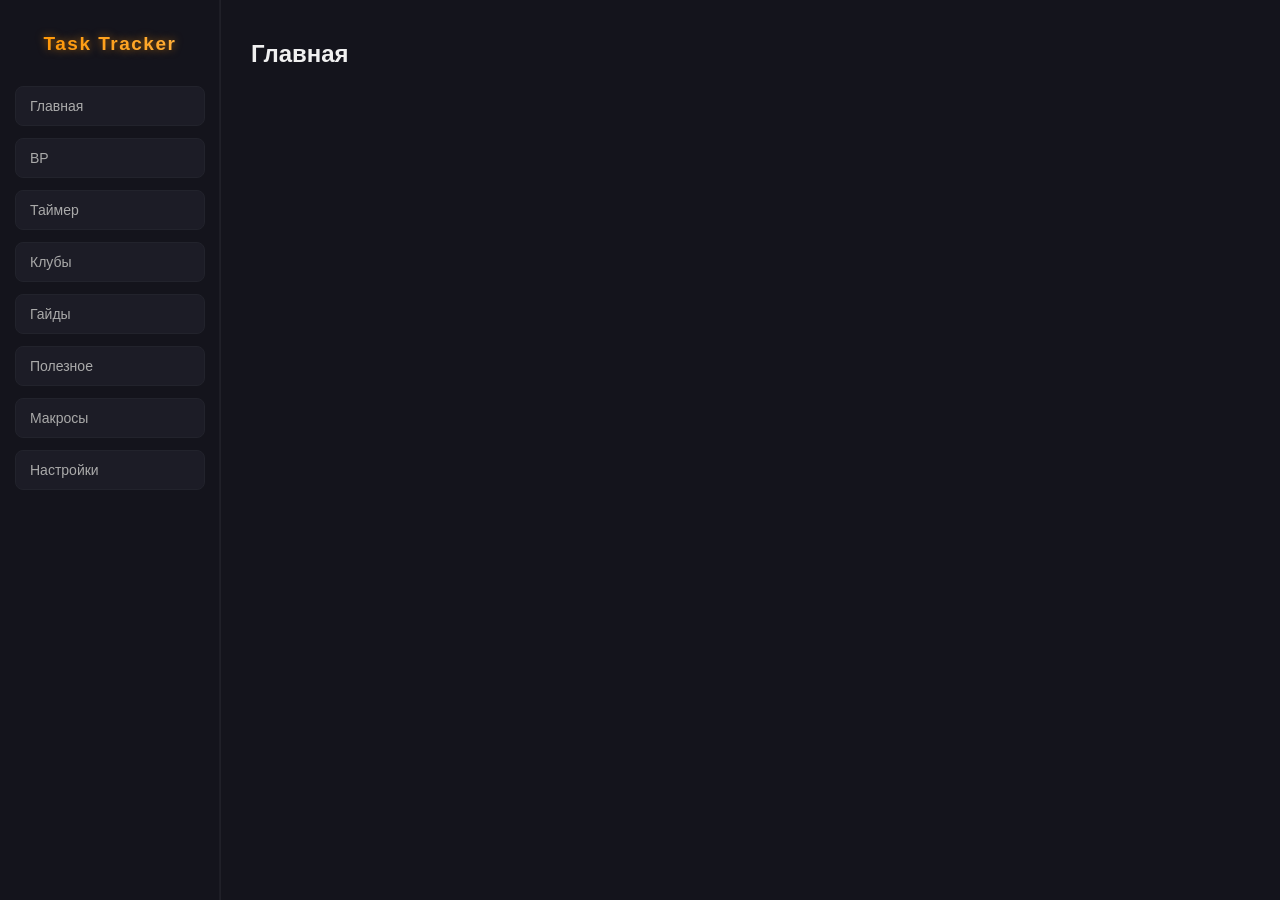
==== commit b5a0c440: "second" ====
--- a/index.html
+++ b/index.html
@@ -13,14 +13,14 @@
     <div class="sidebar">
         <h1 class="logo">Task Tracker</h1>
 
-        <button class="nav-btn active" onclick="switchSection('home')">Главная</button>
-        <button class="nav-btn" onclick="switchSection('bp')">BP</button>
-        <button class="nav-btn" onclick="switchSection('timer')">Таймер</button>
-        <button class="nav-btn" onclick="switchSection('clubs')">Клубы</button>
-        <button class="nav-btn" onclick="switchSection('guides')">Гайды</button>
-        <button class="nav-btn" onclick="switchSection('useful')">Полезное</button>
-        <button class="nav-btn" onclick="switchSection('macros')">Макросы</button>
-        <button class="nav-btn" onclick="switchSection('settings')">Настройки</button>
+        <button class="nav-btn active" onclick="switchSection('home', this)">Главная</button>
+        <button class="nav-btn" onclick="switchSection('bp', this)">BP</button>
+        <button class="nav-btn" onclick="switchSection('timer', this)">Таймер</button>
+        <button class="nav-btn" onclick="switchSection('clubs', this)">Клубы</button>
+        <button class="nav-btn" onclick="switchSection('guides', this)">Гайды</button>
+        <button class="nav-btn" onclick="switchSection('useful', this)">Полезное</button>
+        <button class="nav-btn" onclick="switchSection('macros', this)">Макросы</button>
+        <button class="nav-btn" onclick="switchSection('settings', this)">Настройки</button>
     </div>
 
     <!-- CONTENT -->
@@ -54,15 +54,23 @@
                 <!-- ПРАВАЯ ЧАСТЬ -->
                 <div class="bp-right">
 
-                    <button class="reset-btn" onclick="manualReset()">
-                        Сбросить задания
+                    <div class="toggles-row">
+                        <label class="vip-toggle">
+                            <input type="checkbox" id="vip-switch" onchange="toggleVip()">
+                            <span class="slider"></span>
+                            <span class="vip-text">VIP x2</span>
+                        </label>
+
+                        <label class="x2-toggle">
+                            <input type="checkbox" id="x2-switch" onchange="toggleX2()">
+                            <span class="slider"></span>
+                            <span class="x2-text">X2</span>
+                        </label>
+                    </div>
+
+                    <button class="reset-btn" onclick="openResetModal()">
+                    Сбросить задания
                     </button>
-
-                    <label class="vip-toggle">
-                        <input type="checkbox" id="vip-switch" onchange="toggleVip()">
-                        <span class="slider"></span>
-                        <span class="vip-text">VIP x2</span>
-                    </label>
 
                 </div>
 
@@ -75,12 +83,59 @@
             </div>
 
             <div id="bp-container"></div>
-
         </div>
 
         <!-- TIMER -->
         <div id="timer" class="section">
-            <h2>Таймер</h2>
+
+        <div class="timer-header">
+
+        <h2>Таймеры</h2>
+
+        <div class="timer-stats">
+
+        <div class="timer-stat">
+        <div id="timer-total">0</div>
+        <span>Всего</span>
+        </div>
+
+        <div class="timer-stat">
+        <div id="timer-active">0</div>
+        <span>Активных</span>
+        </div>
+
+        <div class="timer-stat">
+        <div id="timer-done">0</div>
+        <span>Готово</span>
+        </div>
+
+        </div>
+
+        <button class="add-timer-btn" onclick="window.pywebview.api.open_timer_window()">
+        + Добавить свой таймер
+        </button>
+
+        </div>
+
+        <div id="timers-container" class="timers-list">
+
+                <div class="timer-card">
+
+                    <div class="timer-left">
+                        <div class="timer-title">Таймер 5</div>
+                        <div class="timer-time">00:55:00</div>
+                    </div>
+
+                    <div class="timer-controls">
+                        <button class="timer-btn">▶</button>
+                        <button class="timer-btn">↻</button>
+                        <button class="timer-btn delete">✕</button>
+                    </div>
+
+                </div>
+
+            </div>
+
         </div>
 
         <!-- CLUBS -->
@@ -128,10 +183,100 @@
 
         <!-- SETTINGS -->
         <div id="settings" class="section">
-            <h2>Настройки</h2>
-        </div>
-
-    </div>
+
+        <h2>Настройки</h2>
+
+        <button class="update-btn" onclick="checkUpdate()">
+            Проверить обновления
+        </button>
+
+        <div id="update-status"></div>
+
+        <hr>
+
+        <h3>Overlay (поверх игры)</h3>
+
+        <label class="overlay-toggle">
+            <input type="checkbox" id="overlay-enable" checked
+            onchange="toggleOverlay()">
+            Включить Overlay
+        </label>
+
+        <br><br>
+
+        <label>Позиция Overlay</label>
+
+        <select id="overlay-position" onchange="changeOverlayPosition()">
+
+            <option value="top-right">Правый верх</option>
+            <option value="top-left">Левый верх</option>
+            <option value="bottom-right">Правый низ</option>
+            <option value="bottom-left">Левый низ</option>
+
+        </select>
+
+        <br><br>
+
+        <button onclick="testOverlay()">Тест Overlay</button>
+
+        </div>
+
+    </div>
+</div>
+<script>
+
+async function openTimerWindow() {
+    await window.pywebview.api.open_timer_window();
+}
+
+function toggleOverlay(){
+
+    const enabled=document.getElementById("overlay-enable").checked
+
+    if(window.pywebview){
+        window.pywebview.api.toggle_overlay(enabled)
+    }
+
+}
+
+function changeOverlayPosition(){
+
+    const pos=document.getElementById("overlay-position").value
+
+    if(window.pywebview){
+        window.pywebview.api.set_overlay_position(pos)
+    }
+
+}
+
+function testOverlay(){
+
+    if(window.pywebview){
+        window.pywebview.api.start_overlay("Тестовый таймер",60)
+    }
+
+}
+
+</script>
+
+<div id="reset-modal" class="modal">
+
+    <div class="modal-box">
+
+    <h3>Сброс заданий</h3>
+
+    <p>Вы уверены, что хотите сбросить все задания?</p>
+
+    <div class="modal-buttons">
+
+        <button class="modal-cancel" onclick="closeResetModal()">Отмена</button>
+
+        <button class="modal-confirm" onclick="confirmReset()">Сбросить</button>
+
+    </div>
+
+    </div>
+
 </div>
 
 <script src="script.js"></script>
--- a/style.css
+++ b/style.css
@@ -152,7 +152,7 @@
 
 .content {
     flex: 1;
-    padding: 35px 30px 0 30px; /* было 20 — стало ниже */
+    padding: 20px 30px 0 30px;
     overflow: hidden;
 }
 
@@ -294,10 +294,25 @@
 .bp-fill {
     height: 100%;
     width: 0%;
-    background: linear-gradient(90deg, #ff9500, #ffb84d);
-    transition: 0.3s ease;
-}
-
+
+    background: linear-gradient(
+        90deg,
+        #ff9500,
+        #ffd000,
+        #ff9500
+    );
+
+    background-size: 200% 100%;
+    border-radius: 20px;
+
+    transition: width 0.5s ease;
+
+    box-shadow:
+        0 0 10px rgba(255,150,0,0.5),
+        0 0 20px rgba(255,150,0,0.3);
+
+    animation: bpShimmer 3s linear infinite;
+}
 .bp-tabs {
     display: flex;
     gap: 10px;
@@ -465,17 +480,6 @@
 /* ======================
    BP HEADER 
 ====================== */
-
-.bp-header {
-    position: sticky;
-    top: 0;
-    z-index: 100;
-    background: #14141c;
-    padding: 10px 0 15px 0;
-    display: flex;
-    justify-content: space-between;
-    align-items: center;
-}
 
 .bp-big {
     font-size: 36px;
@@ -661,39 +665,11 @@
     position: relative;
 
     background: transparent;
-    padding: 22px 0 22px 0;
+    padding: 10px 0 15px 0;
 
     display: flex;
     justify-content: space-between;
     align-items: center;
-}
-
-/* ПРЕМИАЛЬНАЯ ТОНКАЯ НЕОНОВАЯ ЛИНИЯ */
-/* SMOOTH GLOW SHIMMER */
-.bp-header::before {
-    content: "";
-    position: absolute;
-    top: 0;
-    left: 0;
-    width: 100%;
-    height: 3px;
-
-    background: linear-gradient(
-        90deg,
-        transparent 0%,
-        #ff9a00 25%,
-        #ffd000 50%,
-        #ff9a00 75%,
-        transparent 100%
-    );
-
-    opacity: 0.8;
-
-    box-shadow:
-        0 0 6px rgba(255,160,0,0.4),
-        0 0 14px rgba(255,140,0,0.25);
-
-    animation: glowPulse 4s ease-in-out infinite;
 }
 
 .bp-tabs {
@@ -771,4 +747,512 @@
         opacity: 0.7;
         filter: brightness(0.9);
     }
+}
+
+/* =========================
+   UPDATE CHECKER*/
+
+.update-btn {
+    padding: 10px 20px;
+    background: #5865F2;
+    border: none;
+    border-radius: 8px;
+    color: white;
+    cursor: pointer;
+    font-size: 14px;
+    margin-top: 15px;
+}
+
+.update-btn:hover {
+    background: #4752C4;
+}
+
+#update-status {
+    margin-top: 10px;
+    font-size: 14px;
+}
+
+/* =========================
+   X2 TOGGLE (как VIP)
+========================= */
+
+.x2-toggle {
+    display: flex;
+    align-items: center;
+    gap: 12px;
+    margin-top: 10px; /* отступ от VIP */
+}
+
+/* скрываем стандартный чекбокс */
+.x2-toggle input {
+    display: none;
+}
+
+/* переключатель */
+.x2-toggle .slider {
+    width: 46px;
+    height: 24px;
+    background: #2a2a35;
+    border-radius: 50px;
+    position: relative;
+    transition: 0.3s ease;
+}
+
+/* кружок */
+.x2-toggle .slider::before {
+    content: "";
+    position: absolute;
+    width: 18px;
+    height: 18px;
+    background: #888;
+    border-radius: 50%;
+    top: 3px;
+    left: 3px;
+    transition: 0.3s ease;
+}
+
+/* включено */
+.x2-toggle input:checked + .slider {
+    background: linear-gradient(90deg, #ff9500, #ffb84d);
+    box-shadow: 0 0 12px rgba(255,149,0,0.6);
+}
+
+.x2-toggle input:checked + .slider::before {
+    transform: translateX(22px);
+    background: white;
+}
+
+/* текст */
+.x2-text {
+    font-weight: 600;
+    color: #ccc;
+    transition: 0.3s;
+}
+
+.x2-toggle input:checked ~ .x2-text {
+    color: #ff9500;
+}
+
+@keyframes bpShimmer {
+
+0% {
+background-position: 200% 0;
+}
+
+100% {
+background-position: -200% 0;
+}
+
+}
+
+/* ===== MODAL ===== */
+
+.modal{
+position:fixed;
+top:0;
+left:0;
+width:100%;
+height:100%;
+background:rgba(0,0,0,0.6);
+
+display:none;
+align-items:center;
+justify-content:center;
+
+z-index:999;
+}
+
+/* окно */
+
+.modal-box{
+
+background:#1c1c26;
+padding:30px;
+border-radius:14px;
+width:340px;
+
+text-align:center;
+
+border:1px solid #2a2a35;
+
+box-shadow:0 0 25px rgba(0,0,0,0.8);
+
+animation:modalShow 0.25s ease;
+}
+
+.modal-box h3{
+margin-top:0;
+color:#ff9500;
+}
+
+.modal-box p{
+color:#ccc;
+margin-bottom:20px;
+}
+
+/* кнопки */
+
+.modal-buttons{
+display:flex;
+gap:10px;
+justify-content:center;
+}
+
+.modal-cancel{
+
+background:#2a2a35;
+border:none;
+color:#ccc;
+
+padding:8px 16px;
+border-radius:8px;
+
+cursor:pointer;
+}
+
+.modal-cancel:hover{
+background:#3a3a45;
+}
+
+.modal-confirm{
+
+background:#ff4444;
+border:none;
+color:white;
+
+padding:8px 16px;
+border-radius:8px;
+
+cursor:pointer;
+
+box-shadow:0 0 10px rgba(255,0,0,0.5);
+}
+
+.modal-confirm:hover{
+background:#ff0000;
+}
+
+@keyframes modalShow{
+from{
+opacity:0;
+transform:scale(0.9);
+}
+to{
+opacity:1;
+transform:scale(1);
+}
+}
+
+/* =========================
+   TIMER LAYOUT (как BP)
+========================= */
+
+#timer{
+display:flex;
+flex-direction:column;
+height:100%;
+}
+
+/* закрепленный header */
+
+.timer-header{
+
+position: sticky;
+top: 0;
+
+display: flex;
+align-items: center;
+justify-content: space-between;
+
+background: #14141c;
+
+padding: 10px 0 20px 0;
+
+z-index: 100;
+
+border-bottom: 1px solid rgba(255,255,255,0.08);
+margin-bottom: 10px;
+}
+
+/* контейнер таймеров */
+
+#timers-container{
+
+flex:1;
+
+overflow-y:auto;
+
+padding-right:6px;
+
+max-height:calc(100vh - 200px);
+
+}
+
+.timer-stats{
+
+display:flex;
+gap:40px;
+
+align-items:center;
+
+}
+
+.timer-stat{
+
+text-align:center;
+font-size:14px;
+color:#ccc;
+
+}
+
+.timer-stat div{
+
+font-size:20px;
+font-weight:700;
+color:#ff9500;
+
+}
+
+.add-timer-btn{
+
+background:#1c1c26;
+border:1px solid #ff9500;
+
+color:#ff9500;
+
+padding:8px 14px;
+border-radius:10px;
+
+cursor:pointer;
+
+transition:0.2s;
+
+}
+
+.add-timer-btn:hover{
+
+background:#ff9500;
+color:#14141c;
+
+box-shadow:0 0 10px rgba(255,149,0,0.6);
+
+}
+
+.timers-list{
+    margin-top:20px;
+    padding-right:10px;
+}
+
+/* карточка таймера */
+
+.timer-card{
+
+display:flex;
+align-items:center;
+justify-content:space-between;
+
+background: linear-gradient(180deg,#1b1e2a,#151822);
+
+padding:14px 18px;
+
+border-radius:10px;
+
+border:1px solid rgba(255,255,255,0.05);
+
+margin-bottom:10px;
+
+transition: all .25s ease;
+
+position:relative;
+
+}
+
+.timer-card:hover{
+    border-color:#ff9800;
+    background:rgba(255,165,0,0.05);
+}
+
+.timer-card.active{
+
+border:1px solid #22c55e;
+box-shadow:
+0 0 8px rgba(34,197,94,0.6),
+0 0 20px rgba(34,197,94,0.3),
+inset 0 0 8px rgba(34,197,94,0.15);
+background: linear-gradient(180deg,#1b2b20,#151c18);
+}
+
+.timer-card.active::before{
+
+content:"";
+
+position:absolute;
+inset:0;
+
+border-radius:10px;
+
+box-shadow:0 0 25px rgba(34,197,94,0.25);
+
+opacity:.6;
+
+animation:timerGlow 2.5s ease-in-out infinite;
+
+pointer-events:none;
+
+}
+
+@keyframes timerGlow{
+
+0%{opacity:.3}
+50%{opacity:.7}
+100%{opacity:.3}
+
+}
+
+.timer-card.paused{
+
+border:1px solid #f59e0b;
+
+box-shadow:
+0 0 10px rgba(245,158,11,.5),
+0 0 20px rgba(245,158,11,.2);
+
+}
+
+#timers-container{
+overflow-x:hidden;
+}
+/* левая часть */
+
+.timer-left{
+    display:flex;
+    flex-direction:column;
+}
+
+.timer-title{
+    font-size:13px;
+    color:#aaa;
+}
+
+.timer-time{
+
+font-size:20px;
+
+font-weight:600;
+
+letter-spacing:1px;
+
+color:#e6e6e6;
+
+font-family: "JetBrains Mono", monospace;
+
+}
+
+/* кнопки */
+
+.timer-controls{
+display:flex;
+gap:8px;
+}
+
+.timer-controls button{
+
+background:#202533;
+
+border:none;
+
+color:white;
+
+padding:6px 8px;
+
+border-radius:6px;
+
+cursor:pointer;
+
+transition:.2s;
+
+}
+
+.timer-controls button:hover{
+
+background:#2c3347;
+
+transform:scale(1.08);
+
+}
+
+/* базовая кнопка */
+
+.timer-btn{
+position:relative;
+width:34px;
+height:34px;
+border-radius:8px;
+border:none;
+background:#1e2330;
+color:white;
+cursor:pointer;
+display:flex;
+align-items:center;
+justify-content:center;
+font-size:14px;
+transition:.2s;
+}
+
+/* иконки */
+
+.timer-btn .pause{
+display:none;
+}
+
+.timer-btn.running .play{
+display:block;
+}
+
+.timer-btn.running:hover .play{
+display:none;
+}
+
+.timer-btn.running:hover .pause{
+display:block;
+}
+
+/* зелёная активность */
+
+.timer-btn.running{
+
+background:#22c55e;
+
+box-shadow:
+0 0 8px rgba(34,197,94,.7),
+0 0 18px rgba(34,197,94,.3);
+
+}
+
+/* пауза */
+
+.timer-btn.paused{
+
+background:#f59e0b;
+
+box-shadow:
+0 0 8px rgba(245,158,11,.7),
+0 0 18px rgba(245,158,11,.3);
+
+}
+
+/* reset */
+
+.timer-btn.reset:hover{
+
+background:#38bdf8;
+
+}
+
+/* delete */
+
+.timer-btn.delete:hover{
+
+background:#ef4444;
+
 }
